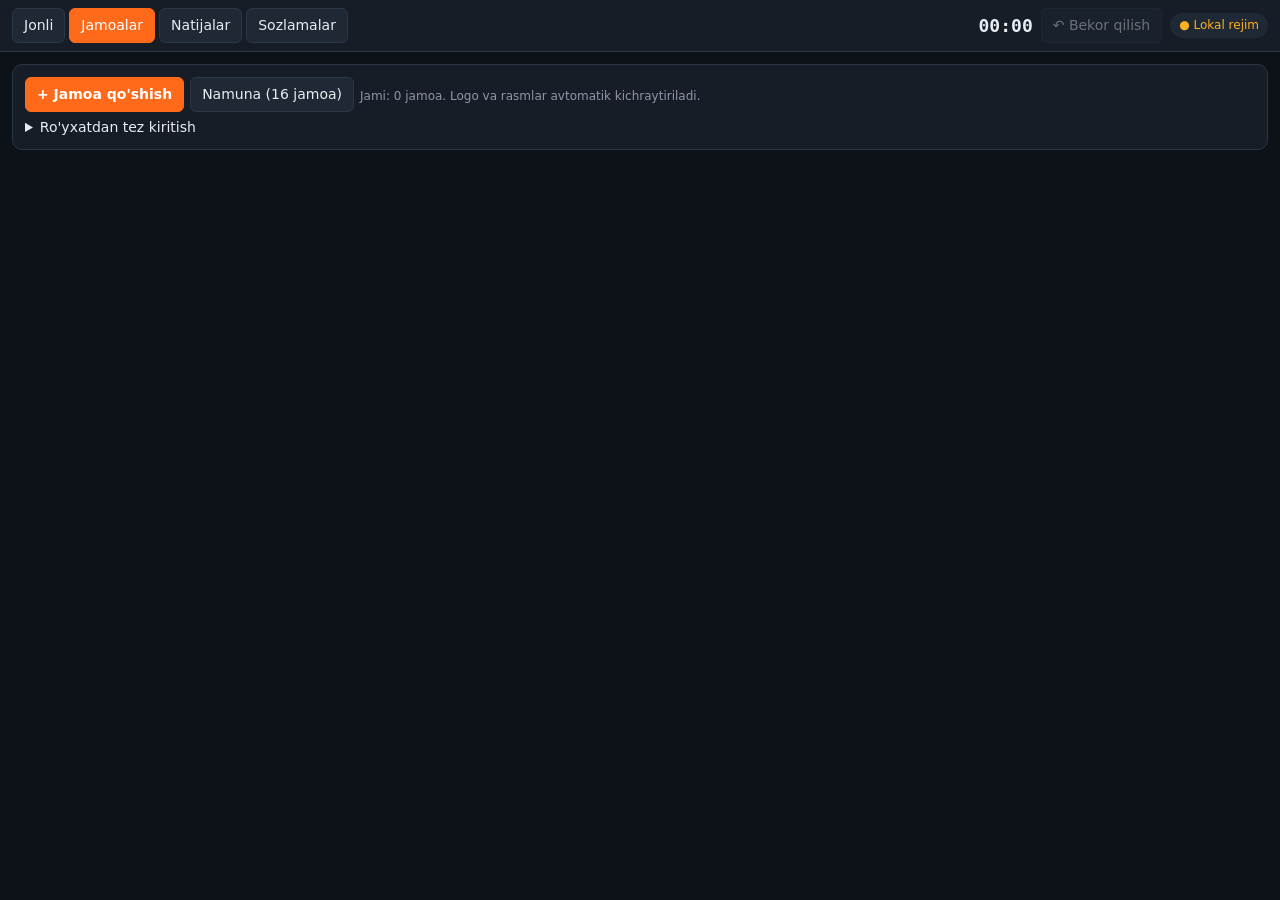
==== pubg-overlay/admin.html @ 3542eb3f "PUBG Mobile strim overlay va admin panel qo'shildi OBS uchun real vaqtli bannerlar (reyting, elimina" ====
<!doctype html>
<html lang="uz">
<head>
<meta charset="utf-8">
<meta name="viewport" content="width=device-width, initial-scale=1">
<title>Overlay Admin</title>
<link rel="stylesheet" href="css/admin.css">
</head>
<body>
<header>
  <nav id="tabs">
    <button data-a="tab" data-v="live">Jonli</button>
    <button data-a="tab" data-v="teams">Jamoalar</button>
    <button data-a="tab" data-v="results">Natijalar</button>
    <button data-a="tab" data-v="settings">Sozlamalar</button>
  </nav>
  <div class="grow"></div>
  <span id="clock">00:00</span>
  <button data-a="undo" id="undo" title="Ctrl+Z">↶ Bekor qilish</button>
  <span id="status" class="st">…</span>
</header>
<main id="main"></main>
<div id="login" hidden>
  <form id="loginForm">
    <h2>Admin kirish</h2>
    <input name="email" type="email" placeholder="Email" required>
    <input name="password" type="password" placeholder="Parol" required>
    <button>Kirish</button>
    <p id="loginErr"></p>
  </form>
</div>
<script src="vendor/supabase.min.js"></script>
<script src="config.js"></script>
<script src="js/common.js"></script>
<script src="js/store.js"></script>
<script src="js/admin.js"></script>
</body>
</html>
---- pubg-overlay/css/admin.css ----
:root { --bg: #0d1218; --p: #161d27; --p2: #1f2835; --ln: #2b3646; --tx: #e8edf2; --mu: #8c98a8; --acc: #ff6a1a; --ok: #37d67a; --bad: #ff4b4b; --warn: #ffb020; }
* { box-sizing: border-box; }
body { margin: 0; background: var(--bg); color: var(--tx); font: 14px/1.35 system-ui, -apple-system, 'Segoe UI', Roboto, sans-serif; }
button, input, select, textarea { font: inherit; color: inherit; }
button { background: var(--p2); border: 1px solid var(--ln); border-radius: 6px; padding: 7px 11px; cursor: pointer; touch-action: manipulation; }
button:hover { border-color: var(--mu); }
button.on { background: var(--acc); border-color: var(--acc); color: #fff; }
button.pri { background: var(--acc); border-color: var(--acc); color: #fff; font-weight: 600; }
button.dng { color: var(--bad); }
button:disabled { opacity: .4; cursor: default; }
input, select, textarea { background: #0b1016; border: 1px solid var(--ln); border-radius: 6px; padding: 7px 9px; min-width: 0; }
input:focus, select:focus, textarea:focus { outline: 2px solid var(--acc); outline-offset: -1px; }
input[type=color] { padding: 2px; width: 44px; height: 34px; }
header { position: sticky; top: 0; z-index: 20; display: flex; align-items: center; gap: 8px; padding: 8px 12px; background: var(--p); border-bottom: 1px solid var(--ln); flex-wrap: wrap; }
#tabs { display: flex; gap: 4px; }
.grow { flex: 1; }
#clock { font: 600 18px ui-monospace, monospace; }
.st { font-size: 12px; padding: 4px 9px; border-radius: 20px; background: var(--p2); }
.st.ok { color: var(--ok); } .st.error { color: var(--bad); } .st.local { color: var(--warn); }
main { padding: 12px; }
h3 { margin: 0 0 8px; font-size: 12px; letter-spacing: .08em; text-transform: uppercase; color: var(--mu); }
.box { background: var(--p); border: 1px solid var(--ln); border-radius: 10px; padding: 12px; margin-bottom: 12px; }
.row { display: flex; gap: 6px; align-items: center; flex-wrap: wrap; margin-bottom: 6px; }
.row > input { flex: 1; }
.hint { color: var(--mu); font-size: 12px; margin: 4px 0 0; }
label { font-size: 12px; color: var(--mu); display: flex; flex-direction: column; gap: 3px; }

/* live */
.live { display: grid; grid-template-columns: 1fr 330px; gap: 12px; align-items: start; }
#side { position: sticky; top: 62px; max-height: calc(100vh - 74px); overflow: auto; }
#grid { display: grid; grid-template-columns: repeat(auto-fill, minmax(255px, 1fr)); gap: 8px; }
.tc { background: var(--p); border: 1px solid var(--ln); border-radius: 8px; overflow: hidden; }
.tc.out { opacity: .5; }
.tc.dim { display: none; }
.tc .hd { display: flex; align-items: center; gap: 7px; padding: 5px 8px; background: var(--p2); font-weight: 700; }
.tc .hd img { width: 22px; height: 22px; object-fit: contain; }
.tc .hd .pl { font-size: 11px; background: var(--bad); color: #fff; border-radius: 4px; padding: 1px 6px; }
.tc .hd .pl.w { background: var(--ok); color: #05210f; }
.tc .hd .el { margin-left: auto; color: var(--acc); font-size: 16px; }
.pr { display: grid; grid-template-columns: 1fr 26px 26px 26px 34px 34px; gap: 3px; padding: 3px 5px; align-items: center; border-top: 1px solid var(--ln); }
.pr button { padding: 0; height: 32px; }
.pr .nm { text-align: left; padding: 0 8px; white-space: nowrap; overflow: hidden; text-overflow: ellipsis; font-weight: 600; }
.pr .nm.sel { background: #fff; color: #000; border-color: #fff; }
.pr .k { text-align: center; font-weight: 700; font-size: 15px; }
.pr.k .nm { color: var(--bad); }
.pr.d .nm { color: var(--mu); text-decoration: line-through; }
.pr .bk.on { background: var(--warn); border-color: var(--warn); color: #000; }
.pr .bd.on { background: var(--bad); border-color: var(--bad); }
.pr .mini { color: var(--mu); font-size: 16px; }
.atk { border: 2px solid var(--ln); border-radius: 8px; padding: 8px 10px; margin-bottom: 10px; min-height: 58px; }
.atk.has { border-color: #fff; background: #222c3a; }
.atk b { font-size: 17px; display: block; }
.g2 { display: grid; grid-template-columns: 1fr 1fr; gap: 6px; }
.g3 { display: grid; grid-template-columns: 1fr 1fr 1fr; gap: 6px; }
.inl { display: grid; grid-template-columns: 70px 1fr; gap: 6px; margin-bottom: 6px; }
@media (max-width: 860px) { .live { grid-template-columns: 1fr; } #side { position: static; max-height: none; order: -1; } }

/* teams */
.te { display: grid; grid-template-columns: repeat(auto-fill, minmax(320px, 1fr)); gap: 10px; }
.te .box { margin: 0; }
.th { display: grid; grid-template-columns: 44px 70px 1fr 50px 32px; gap: 5px; align-items: center; margin-bottom: 8px; }
.pe { display: grid; grid-template-columns: 34px 1fr 32px; gap: 5px; align-items: center; margin-bottom: 4px; }
.up { width: 100%; aspect-ratio: 1; border: 1px dashed var(--ln); border-radius: 6px; display: grid; place-items: center; cursor: pointer; overflow: hidden; color: var(--mu); font-size: 18px; position: relative; background: #0b1016; }
.up img { width: 100%; height: 100%; object-fit: contain; }
.up input { position: absolute; inset: 0; opacity: 0; cursor: pointer; }
textarea { width: 100%; min-height: 110px; font-family: ui-monospace, monospace; font-size: 12px; }

/* tables */
table { width: 100%; border-collapse: collapse; }
th, td { padding: 5px 8px; border-bottom: 1px solid var(--ln); text-align: center; }
th { font-size: 11px; color: var(--mu); text-transform: uppercase; letter-spacing: .06em; }
td.l, th.l { text-align: left; }
td input { width: 64px; text-align: center; padding: 4px; }
.cols { display: grid; grid-template-columns: repeat(auto-fit, minmax(340px, 1fr)); gap: 12px; }
.spn { display: flex; gap: 8px; flex-wrap: wrap; }
.spn .up { width: 120px; aspect-ratio: 2.4; }
code { background: #0b1016; padding: 3px 6px; border-radius: 4px; word-break: break-all; }

#login { position: fixed; inset: 0; background: rgba(5, 8, 12, .88); display: grid; place-items: center; z-index: 50; }
#login[hidden] { display: none; }
#login form { background: var(--p); border: 1px solid var(--ln); border-radius: 12px; padding: 22px; width: 300px; display: flex; flex-direction: column; gap: 10px; }
#login h2 { margin: 0; }
#loginErr { color: var(--bad); margin: 0; min-height: 18px; }
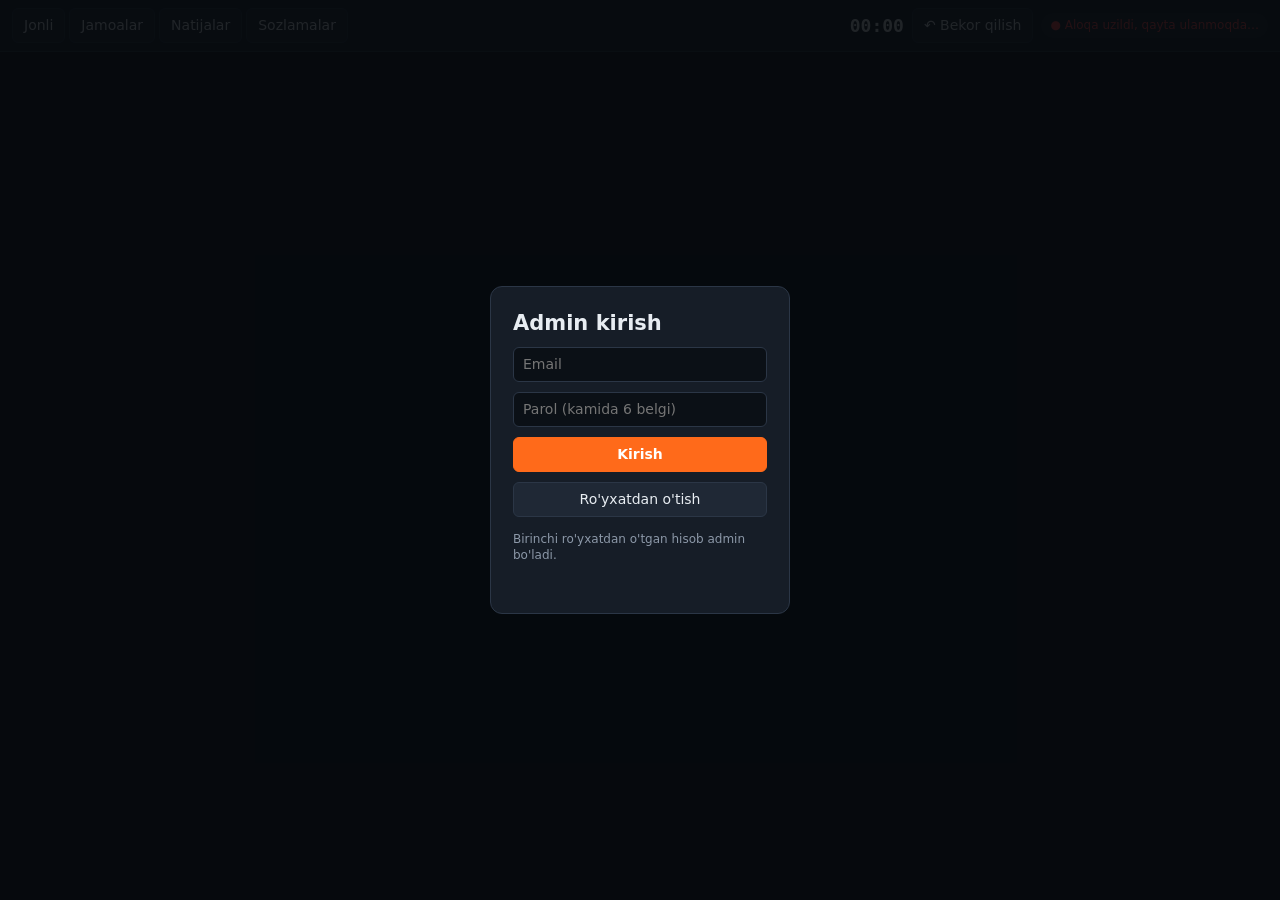
==== commit 164af467: "Supabase ulandi, admin uchun ro'yxatdan o'tish qo'shildi Co-Authored-By: Claude Fable 5.2 <noreply@a" ====
--- a/pubg-overlay/admin.html
+++ b/pubg-overlay/admin.html
@@ -24,8 +24,10 @@
   <form id="loginForm">
     <h2>Admin kirish</h2>
     <input name="email" type="email" placeholder="Email" required>
-    <input name="password" type="password" placeholder="Parol" required>
-    <button>Kirish</button>
+    <input name="password" type="password" placeholder="Parol (kamida 6 belgi)" minlength="6" required>
+    <button class="pri">Kirish</button>
+    <button type="button" id="signUp">Ro'yxatdan o'tish</button>
+    <p class="hint">Birinchi ro'yxatdan o'tgan hisob admin bo'ladi.</p>
     <p id="loginErr"></p>
   </form>
 </div>
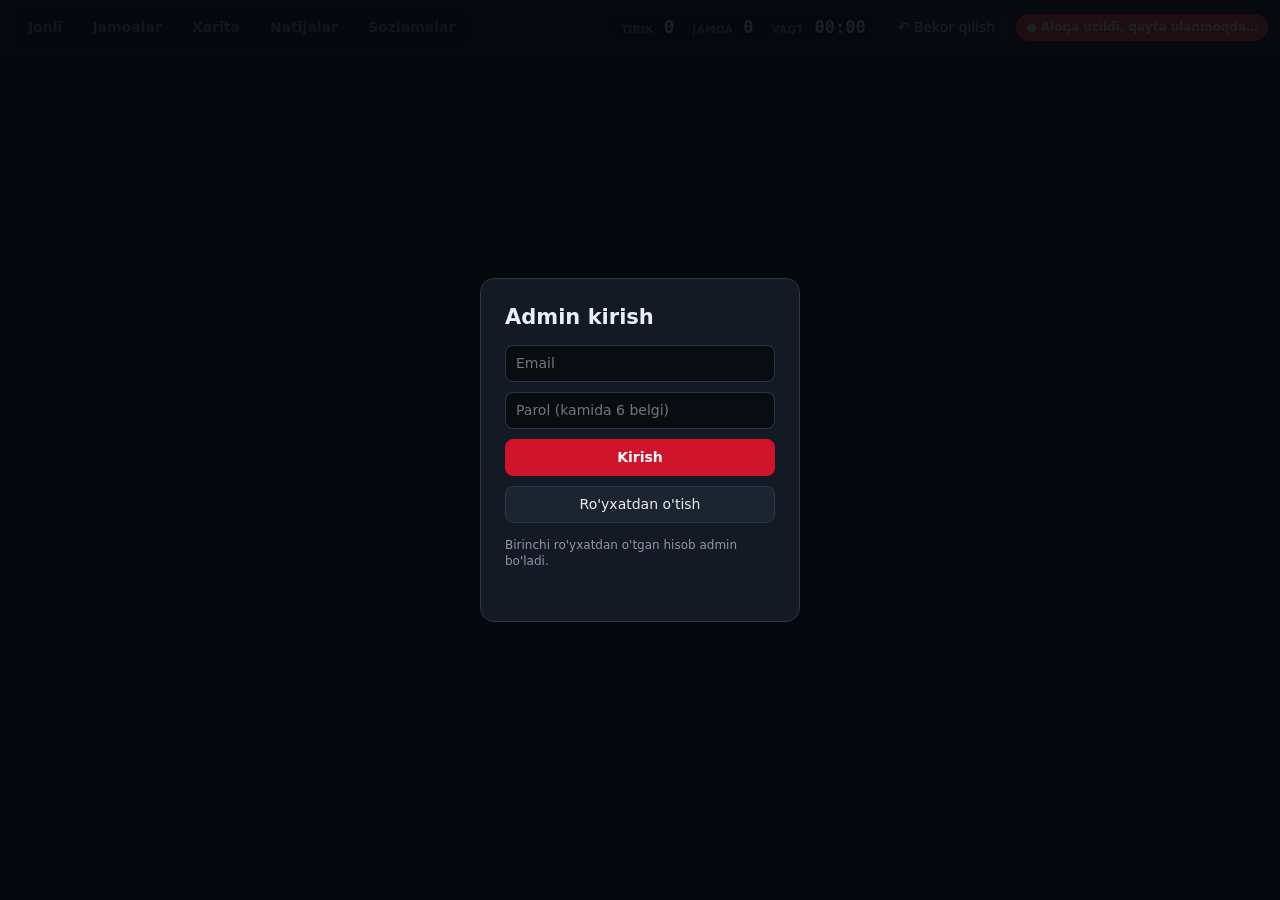
==== commit 0f49d092: "Ikki admin, klaviatura, yangi sahnalar, bosqichlar, match point, PNG, jonli jadval, zaxira - Bir nec" ====
--- a/pubg-overlay/admin.html
+++ b/pubg-overlay/admin.html
@@ -4,6 +4,8 @@
 <meta charset="utf-8">
 <meta name="viewport" content="width=device-width, initial-scale=1">
 <title>Overlay Admin</title>
+<link rel="preconnect" href="https://fonts.googleapis.com">
+<link href="https://fonts.googleapis.com/css2?family=Alfa+Slab+One&family=Barlow+Condensed:wght@600;700;800&display=swap" rel="stylesheet">
 <link rel="stylesheet" href="css/admin.css">
 </head>
 <body>
@@ -11,10 +13,12 @@
   <nav id="tabs">
     <button data-a="tab" data-v="live">Jonli</button>
     <button data-a="tab" data-v="teams">Jamoalar</button>
+    <button data-a="tab" data-v="map">Xarita</button>
     <button data-a="tab" data-v="results">Natijalar</button>
     <button data-a="tab" data-v="settings">Sozlamalar</button>
   </nav>
   <div class="grow"></div>
+  <span id="who" class="st ok" hidden></span>
   <span id="clock">00:00</span>
   <button data-a="undo" id="undo" title="Ctrl+Z">↶ Bekor qilish</button>
   <span id="status" class="st">…</span>
@@ -35,6 +39,7 @@
 <script src="config.js"></script>
 <script src="js/common.js"></script>
 <script src="js/store.js"></script>
+<script src="js/export.js"></script>
 <script src="js/admin.js"></script>
 </body>
 </html>
--- a/pubg-overlay/css/admin.css
+++ b/pubg-overlay/css/admin.css
@@ -1,83 +1,159 @@
-:root { --bg: #0d1218; --p: #161d27; --p2: #1f2835; --ln: #2b3646; --tx: #e8edf2; --mu: #8c98a8; --acc: #ff6a1a; --ok: #37d67a; --bad: #ff4b4b; --warn: #ffb020; }
+:root { --bg: #0b0f15; --p: #141a23; --p2: #1c2430; --p3: #263142; --ln: #2a3545; --tx: #e9eef3; --mu: #8b98a9; --acc: #d0142c; --ok: #37d67a; --bad: #ff4b4b; --warn: #ffb020; }
 * { box-sizing: border-box; }
-body { margin: 0; background: var(--bg); color: var(--tx); font: 14px/1.35 system-ui, -apple-system, 'Segoe UI', Roboto, sans-serif; }
+body { margin: 0; background: var(--bg); color: var(--tx); font: 14px/1.35 system-ui, -apple-system, 'Segoe UI', Roboto, sans-serif; -webkit-tap-highlight-color: transparent; }
 button, input, select, textarea { font: inherit; color: inherit; }
-button { background: var(--p2); border: 1px solid var(--ln); border-radius: 6px; padding: 7px 11px; cursor: pointer; touch-action: manipulation; }
-button:hover { border-color: var(--mu); }
-button.on { background: var(--acc); border-color: var(--acc); color: #fff; }
-button.pri { background: var(--acc); border-color: var(--acc); color: #fff; font-weight: 600; }
+button { background: var(--p2); border: 1px solid var(--ln); border-radius: 8px; padding: 8px 12px; cursor: pointer; touch-action: manipulation; transition: background .12s, border-color .12s, transform .05s; }
+button:hover { background: var(--p3); border-color: #3c4a5e; }
+button:active { transform: scale(.96); }
+button.on, button.pri { background: var(--acc); border-color: var(--acc); color: #fff; font-weight: 600; }
+button.on:hover, button.pri:hover { filter: brightness(1.1); background: var(--acc); }
 button.dng { color: var(--bad); }
-button:disabled { opacity: .4; cursor: default; }
-input, select, textarea { background: #0b1016; border: 1px solid var(--ln); border-radius: 6px; padding: 7px 9px; min-width: 0; }
-input:focus, select:focus, textarea:focus { outline: 2px solid var(--acc); outline-offset: -1px; }
-input[type=color] { padding: 2px; width: 44px; height: 34px; }
-header { position: sticky; top: 0; z-index: 20; display: flex; align-items: center; gap: 8px; padding: 8px 12px; background: var(--p); border-bottom: 1px solid var(--ln); flex-wrap: wrap; }
-#tabs { display: flex; gap: 4px; }
+button:disabled { opacity: .35; cursor: default; transform: none; }
+a { text-decoration: none; }
+input, select, textarea { background: #090d12; border: 1px solid var(--ln); border-radius: 8px; padding: 8px 10px; min-width: 0; }
+input:focus, select:focus, textarea:focus, button:focus-visible { outline: 2px solid var(--acc); outline-offset: -1px; }
+input[type=color] { padding: 2px; width: 48px; height: 36px; }
+input[type=checkbox] { width: 16px; height: 16px; accent-color: var(--acc); vertical-align: -3px; }
+
+header { position: sticky; top: 0; z-index: 30; display: flex; align-items: center; gap: 8px; padding: 8px 12px; background: rgba(20, 26, 35, .96); border-bottom: 1px solid var(--ln); flex-wrap: wrap; backdrop-filter: blur(8px); }
+#tabs { display: flex; gap: 4px; background: #090d12; padding: 3px; border-radius: 10px; }
+#tabs button { border: 0; background: transparent; padding: 7px 13px; color: var(--mu); font-weight: 600; }
+#tabs button.on { background: var(--acc); color: #fff; }
 .grow { flex: 1; }
-#clock { font: 600 18px ui-monospace, monospace; }
-.st { font-size: 12px; padding: 4px 9px; border-radius: 20px; background: var(--p2); }
-.st.ok { color: var(--ok); } .st.error { color: var(--bad); } .st.local { color: var(--warn); }
-main { padding: 12px; }
-h3 { margin: 0 0 8px; font-size: 12px; letter-spacing: .08em; text-transform: uppercase; color: var(--mu); }
-.box { background: var(--p); border: 1px solid var(--ln); border-radius: 10px; padding: 12px; margin-bottom: 12px; }
+#clock { font: 700 17px ui-monospace, SFMono-Regular, Menlo, monospace; background: #090d12; padding: 5px 11px; border-radius: 8px; white-space: nowrap; }
+#clock small { font: 600 10px system-ui, sans-serif; color: var(--mu); text-transform: uppercase; letter-spacing: .06em; margin-left: 8px; }
+#clock small:first-child { margin-left: 0; }
+.st { font-size: 12px; font-weight: 600; padding: 5px 10px; border-radius: 20px; background: #090d12; white-space: nowrap; max-width: 46vw; overflow: hidden; text-overflow: ellipsis; }
+.st.ok { color: var(--ok); } .st.error { color: #fff; background: var(--bad); } .st.local { color: var(--warn); }
+main { padding: 12px; max-width: 1800px; margin: 0 auto; }
+h3 { margin: 0 0 9px; font-size: 11px; letter-spacing: .1em; text-transform: uppercase; color: var(--mu); }
+.box { background: var(--p); border: 1px solid var(--ln); border-radius: 12px; padding: 12px; margin-bottom: 12px; }
 .row { display: flex; gap: 6px; align-items: center; flex-wrap: wrap; margin-bottom: 6px; }
 .row > input { flex: 1; }
 .hint { color: var(--mu); font-size: 12px; margin: 4px 0 0; }
+.hint b { color: var(--tx); }
 label { font-size: 12px; color: var(--mu); display: flex; flex-direction: column; gap: 3px; }
+details summary { cursor: pointer; padding: 6px 0; color: var(--mu); }
 
-/* live */
-.live { display: grid; grid-template-columns: 1fr 330px; gap: 12px; align-items: start; }
-#side { position: sticky; top: 62px; max-height: calc(100vh - 74px); overflow: auto; }
-#grid { display: grid; grid-template-columns: repeat(auto-fill, minmax(255px, 1fr)); gap: 8px; }
-.tc { background: var(--p); border: 1px solid var(--ln); border-radius: 8px; overflow: hidden; }
-.tc.out { opacity: .5; }
+/* ---------- live ---------- */
+.live { display: grid; grid-template-columns: minmax(0, 1fr) 340px; gap: 12px; align-items: start; }
+#bar { position: sticky; top: 56px; z-index: 20; display: grid; grid-template-columns: minmax(0, 1fr) 240px; gap: 8px; padding: 6px 0 8px; background: var(--bg); }
+#atk { border: 2px dashed var(--ln); border-radius: 10px; padding: 7px 12px; min-height: 46px; display: flex; align-items: center; gap: 10px; }
+#atk.has { border: 2px solid #fff; background: #fff; color: #000; }
+#atk.has .hint { color: #555; font-weight: 700; margin: 0; letter-spacing: .08em; }
+#atk b { font-size: 17px; }
+#atk.has b { flex: 1; white-space: nowrap; overflow: hidden; text-overflow: ellipsis; }
+#atk.has button { background: #000; color: #fff; border-color: #000; padding: 5px 10px; }
+#atk .hint { margin: 0; }
+#atk .hint b { font-size: inherit; }
+#side { position: sticky; top: 62px; max-height: calc(100vh - 74px); overflow: auto; padding-right: 2px; }
+#grid { display: grid; grid-template-columns: repeat(auto-fill, minmax(262px, 1fr)); gap: 8px; }
+.tc { background: var(--p); border: 1px solid var(--ln); border-radius: 10px; overflow: hidden; }
+.tc.out { opacity: .45; }
 .tc.dim { display: none; }
-.tc .hd { display: flex; align-items: center; gap: 7px; padding: 5px 8px; background: var(--p2); font-weight: 700; }
+.tc .hd { display: flex; align-items: center; gap: 7px; padding: 6px 9px; background: var(--p2); font-weight: 700; border-bottom: 1px solid var(--ln); }
 .tc .hd img { width: 22px; height: 22px; object-fit: contain; }
-.tc .hd .pl { font-size: 11px; background: var(--bad); color: #fff; border-radius: 4px; padding: 1px 6px; }
+.tc .hd .pl { font-size: 11px; background: var(--bad); color: #fff; border-radius: 5px; padding: 1px 6px; }
 .tc .hd .pl.w { background: var(--ok); color: #05210f; }
-.tc .hd .el { margin-left: auto; color: var(--acc); font-size: 16px; }
-.pr { display: grid; grid-template-columns: 1fr 26px 26px 26px 34px 34px; gap: 3px; padding: 3px 5px; align-items: center; border-top: 1px solid var(--ln); }
-.pr button { padding: 0; height: 32px; }
-.pr .nm { text-align: left; padding: 0 8px; white-space: nowrap; overflow: hidden; text-overflow: ellipsis; font-weight: 600; }
+.tc .hd .el { margin-left: auto; color: var(--acc); font-size: 17px; font-variant-numeric: tabular-nums; }
+.pr { display: grid; grid-template-columns: minmax(0, 1fr) 26px 24px 26px 36px 36px; gap: 3px; padding: 3px 5px; align-items: center; }
+.pr + .pr { border-top: 1px solid rgba(255, 255, 255, .04); }
+.pr button { padding: 0; height: 34px; }
+.pr .nm { text-align: left; padding: 0 9px; white-space: nowrap; overflow: hidden; text-overflow: ellipsis; font-weight: 600; background: transparent; border-color: transparent; }
+.pr .nm:hover { background: var(--p3); }
 .pr .nm.sel { background: #fff; color: #000; border-color: #fff; }
-.pr .k { text-align: center; font-weight: 700; font-size: 15px; }
-.pr.k .nm { color: var(--bad); }
-.pr.d .nm { color: var(--mu); text-decoration: line-through; }
+.pr .k { text-align: center; font-weight: 700; font-size: 15px; font-variant-numeric: tabular-nums; }
+.pr.k { background: rgba(255, 176, 32, .09); }
+.pr.k .nm { color: var(--warn); }
+.pr.d .nm { color: #5d6877; text-decoration: line-through; }
+.pr .bk { color: var(--warn); font-weight: 700; }
+.pr .bd { color: var(--bad); font-size: 16px; }
 .pr .bk.on { background: var(--warn); border-color: var(--warn); color: #000; }
-.pr .bd.on { background: var(--bad); border-color: var(--bad); }
-.pr .mini { color: var(--mu); font-size: 16px; }
-.atk { border: 2px solid var(--ln); border-radius: 8px; padding: 8px 10px; margin-bottom: 10px; min-height: 58px; }
-.atk.has { border-color: #fff; background: #222c3a; }
-.atk b { font-size: 17px; display: block; }
+.pr .bd.on { background: var(--bad); border-color: var(--bad); color: #fff; }
+.pr .mini { color: var(--mu); font-size: 16px; background: transparent; border-color: transparent; }
 .g2 { display: grid; grid-template-columns: 1fr 1fr; gap: 6px; }
 .g3 { display: grid; grid-template-columns: 1fr 1fr 1fr; gap: 6px; }
-.inl { display: grid; grid-template-columns: 70px 1fr; gap: 6px; margin-bottom: 6px; }
-@media (max-width: 860px) { .live { grid-template-columns: 1fr; } #side { position: static; max-height: none; order: -1; } }
+.inl { display: grid; grid-template-columns: 78px 1fr; gap: 6px; margin-bottom: 6px; }
+.log { font-size: 13px; max-height: 190px; overflow: auto; }
+.log .lg { padding: 4px 0; border-bottom: 1px solid rgba(255, 255, 255, .05); white-space: nowrap; overflow: hidden; text-overflow: ellipsis; }
+.log .lg i { font: 11px ui-monospace, monospace; color: var(--mu); margin-right: 8px; font-style: normal; }
+.log .lg.kill b { color: var(--bad); } .log .lg.knock b { color: var(--warn); } .log .lg.out { color: var(--acc); }
 
-/* teams */
+@media (max-width: 900px) {
+  main { padding: 8px; }
+  .live { grid-template-columns: minmax(0, 1fr); }
+  #side { position: static; max-height: none; }
+  #bar { grid-template-columns: minmax(0, 1fr); top: 96px; }
+  #atk .hint { font-size: 11px; }
+  #clock { order: 5; }
+  .pr { grid-template-columns: minmax(0, 1fr) 30px 24px 30px 44px 44px; }
+  .pr button { height: 40px; }
+}
+
+/* ---------- teams ---------- */
 .te { display: grid; grid-template-columns: repeat(auto-fill, minmax(320px, 1fr)); gap: 10px; }
 .te .box { margin: 0; }
-.th { display: grid; grid-template-columns: 44px 70px 1fr 50px 32px; gap: 5px; align-items: center; margin-bottom: 8px; }
-.pe { display: grid; grid-template-columns: 34px 1fr 32px; gap: 5px; align-items: center; margin-bottom: 4px; }
-.up { width: 100%; aspect-ratio: 1; border: 1px dashed var(--ln); border-radius: 6px; display: grid; place-items: center; cursor: pointer; overflow: hidden; color: var(--mu); font-size: 18px; position: relative; background: #0b1016; }
+.th { display: grid; grid-template-columns: 46px 74px minmax(0, 1fr) 52px 34px; gap: 5px; align-items: center; margin-bottom: 8px; }
+.th input:nth-of-type(1) { font-weight: 700; }
+.pe { display: grid; grid-template-columns: 36px minmax(0, 1fr) 34px; gap: 5px; align-items: center; margin-bottom: 4px; }
+.th button, .pe button { padding: 6px 0; }
+.up { width: 100%; aspect-ratio: 1; border: 1px dashed #3c4a5e; border-radius: 8px; display: grid; place-items: center; cursor: pointer; overflow: hidden; color: var(--mu); font-size: 18px; position: relative; background: #090d12; }
+.up:hover { border-color: var(--acc); color: var(--acc); }
 .up img { width: 100%; height: 100%; object-fit: contain; }
-.up input { position: absolute; inset: 0; opacity: 0; cursor: pointer; }
-textarea { width: 100%; min-height: 110px; font-family: ui-monospace, monospace; font-size: 12px; }
+.up input { position: absolute; left: 0; top: 0; width: 100%; height: 100%; opacity: 0; cursor: pointer; }
+textarea { width: 100%; min-height: 120px; font-family: ui-monospace, monospace; font-size: 12px; margin-bottom: 6px; }
 
-/* tables */
-table { width: 100%; border-collapse: collapse; }
-th, td { padding: 5px 8px; border-bottom: 1px solid var(--ln); text-align: center; }
+/* ---------- tables ---------- */
+.tw { overflow-x: auto; }
+table { width: 100%; border-collapse: collapse; font-variant-numeric: tabular-nums; }
+th, td { padding: 6px 8px; border-bottom: 1px solid var(--ln); text-align: center; }
 th { font-size: 11px; color: var(--mu); text-transform: uppercase; letter-spacing: .06em; }
-td.l, th.l { text-align: left; }
-td input { width: 64px; text-align: center; padding: 4px; }
-.cols { display: grid; grid-template-columns: repeat(auto-fit, minmax(340px, 1fr)); gap: 12px; }
+tr:hover td { background: rgba(255, 255, 255, .025); }
+td.l, th.l { text-align: left; white-space: nowrap; }
+td input { width: 68px; text-align: center; padding: 4px; }
+.cols { display: grid; grid-template-columns: repeat(auto-fit, minmax(min(100%, 360px), 1fr)); gap: 12px; }
+.cols > .box { min-width: 0; overflow-x: auto; }
 .spn { display: flex; gap: 8px; flex-wrap: wrap; }
-.spn .up { width: 120px; aspect-ratio: 2.4; }
-code { background: #0b1016; padding: 3px 6px; border-radius: 4px; word-break: break-all; }
+.spn .up { width: 130px; aspect-ratio: 2.4; }
+code { background: #090d12; padding: 3px 7px; border-radius: 5px; word-break: break-all; }
 
-#login { position: fixed; inset: 0; background: rgba(5, 8, 12, .88); display: grid; place-items: center; z-index: 50; }
+#login { position: fixed; left: 0; top: 0; width: 100%; height: 100%; background: rgba(5, 8, 12, .9); display: grid; place-items: center; z-index: 50; }
 #login[hidden] { display: none; }
-#login form { background: var(--p); border: 1px solid var(--ln); border-radius: 12px; padding: 22px; width: 300px; display: flex; flex-direction: column; gap: 10px; }
-#login h2 { margin: 0; }
-#loginErr { color: var(--bad); margin: 0; min-height: 18px; }
+#login form { background: var(--p); border: 1px solid var(--ln); border-radius: 14px; padding: 24px; width: min(92vw, 320px); display: flex; flex-direction: column; gap: 10px; }
+#login h2 { margin: 0 0 4px; }
+#loginErr { color: var(--bad); margin: 0; min-height: 18px; font-size: 13px; }
+
+/* ---------- keyboard, stages, map, misc ---------- */
+.tc .hd .no { font: 700 11px ui-monospace, monospace; font-style: normal; color: var(--mu); background: #090d12; border-radius: 4px; padding: 2px 5px; }
+.pr .nm i { font: 700 10px ui-monospace, monospace; font-style: normal; color: var(--mu); margin-right: 7px; }
+.pr .nm.sel i { color: #777; }
+.pr.cur { outline: 2px solid #4da3ff; outline-offset: -2px; border-radius: 6px; background: rgba(77, 163, 255, .12); }
+#atk { flex-wrap: wrap; }
+#atk .kbd { flex-basis: 100%; font-size: 12px; color: #4da3ff; }
+#atk.has .kbd { color: #0b57b0; }
+#atk .kbd b { font-size: inherit; color: inherit; flex: none; }
+#atk .kbd u { text-decoration: none; background: rgba(77, 163, 255, .2); border-radius: 3px; padding: 0 4px; font-weight: 700; }
+.mp { font-size: 10px; font-weight: 700; background: #ffd24a; color: #000; border-radius: 4px; padding: 1px 5px; }
+.stg { border: 1px solid var(--ln); border-radius: 10px; padding: 8px; margin-bottom: 8px; }
+.stg.cur { border-color: var(--acc); }
+.chips { display: flex; flex-wrap: wrap; gap: 5px; margin: 6px 0; }
+.chips button { padding: 5px 9px; font-weight: 600; }
+.chips button.done { color: var(--ok); }
+.chips button.on { color: #fff; }
+.ck { flex-direction: row; align-items: center; gap: 4px; background: var(--p2); border-radius: 6px; padding: 4px 8px; color: var(--tx); cursor: pointer; }
+.mapw { display: grid; grid-template-columns: minmax(0, 720px) minmax(240px, 1fr); gap: 12px; align-items: start; }
+@media (max-width: 900px) { .mapw { grid-template-columns: minmax(0, 1fr); } }
+.mapbox { position: relative; background: #090d12; border-radius: 8px; overflow: hidden; cursor: crosshair; user-select: none; margin-top: 8px; }
+.mapbox > img { display: block; width: 100%; pointer-events: none; }
+.pin { position: absolute; transform: translate(-50%, -50%); padding: 2px 6px 2px 2px; display: flex; align-items: center; gap: 4px; background: rgba(0, 0, 0, .78); border: 1px solid #fff; border-radius: 20px; font-size: 11px; font-weight: 700; }
+.pin img { width: 22px; height: 22px; object-fit: contain; }
+.filebtn { flex-direction: row; align-items: center; background: var(--p2); border: 1px solid var(--ln); border-radius: 8px; padding: 8px 12px; cursor: pointer; color: var(--tx); font-size: 14px; position: relative; overflow: hidden; }
+.filebtn input { position: absolute; left: 0; top: 0; width: 100%; height: 100%; opacity: 0; cursor: pointer; }
+details.box > summary { padding: 0; }
+
+/* the attacker bar never changes height, so the buttons below never jump while an admin is clicking */
+#atk { height: 58px; min-height: 0; flex-wrap: nowrap; overflow: hidden; }
+#atk > .hint { white-space: nowrap; overflow: hidden; text-overflow: ellipsis; min-width: 0; }
+#atk .kbd { flex: 0 1 auto; margin-left: auto; white-space: nowrap; overflow: hidden; text-overflow: ellipsis; min-width: 0; }
+#atk.has > b { flex: 0 1 auto; }
+@media (max-width: 900px) { #atk { height: 50px; } }
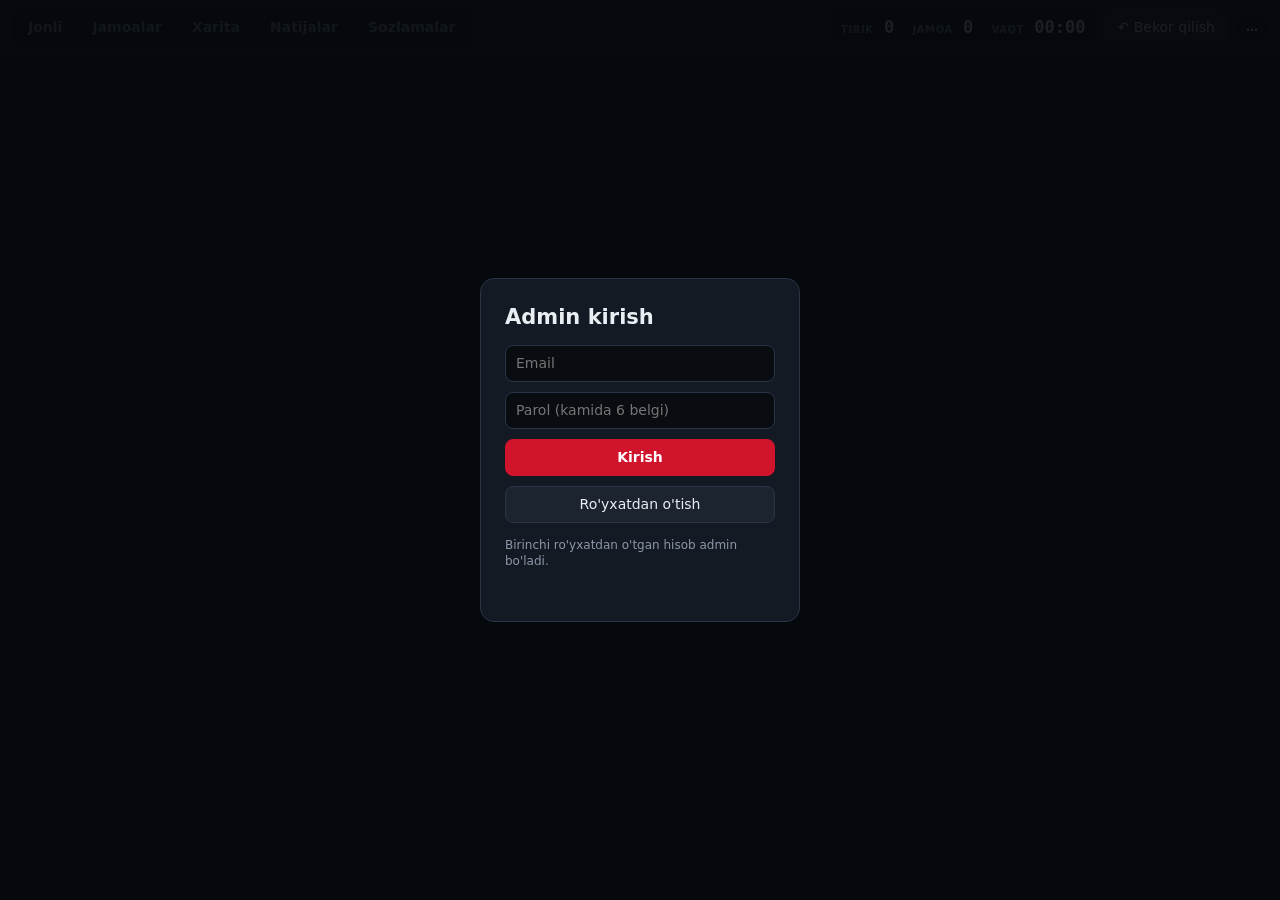
==== commit b804484b: "Bir nechta turnir: egasi, turnir adminlari, turnirlar sahifasi (bazaga migratsiya kutilmoqda) - Kirg" ====
--- a/pubg-overlay/admin.html
+++ b/pubg-overlay/admin.html
@@ -17,6 +17,7 @@
     <button data-a="tab" data-v="results">Natijalar</button>
     <button data-a="tab" data-v="settings">Sozlamalar</button>
   </nav>
+  <a id="roomsBtn" class="roombtn" href="admin.html" hidden title="Barcha turnirlar">⇄ <b id="roomName"></b></a>
   <div class="grow"></div>
   <span id="who" class="st ok" hidden></span>
   <span id="clock">00:00</span>
--- a/pubg-overlay/css/admin.css
+++ b/pubg-overlay/css/admin.css
@@ -157,3 +157,22 @@
 #atk .kbd { flex: 0 1 auto; margin-left: auto; white-space: nowrap; overflow: hidden; text-overflow: ellipsis; min-width: 0; }
 #atk.has > b { flex: 0 1 auto; }
 @media (max-width: 900px) { #atk { height: 50px; } }
+
+/* ---------- tournaments page ---------- */
+body.picking #tabs, body.picking #clock, body.picking #undo, body.picking #who { display: none; }
+.pick { max-width: 1100px; margin: 0 auto; }
+.phd { display: flex; align-items: center; gap: 12px; flex-wrap: wrap; margin: 6px 0 14px; }
+.phd h2 { margin: 0; font-size: 26px; }
+.phd .hint { flex: 1; margin: 0; }
+.rooms { display: grid; grid-template-columns: repeat(auto-fill, minmax(min(100%, 340px), 1fr)); gap: 12px; }
+.room { margin: 0; display: flex; flex-direction: column; gap: 8px; }
+.room h3 { margin: 6px 0 0; }
+.rhd { display: flex; align-items: baseline; gap: 10px; flex-wrap: wrap; }
+.rhd b { font-size: 20px; }
+.rhd code { font-size: 11px; color: var(--mu); }
+.btn { display: inline-flex; align-items: center; border-radius: 8px; padding: 8px 12px; border: 1px solid var(--ln); background: var(--p2); color: var(--tx); font-weight: 600; }
+.btn.pri { background: var(--acc); border-color: var(--acc); color: #fff; }
+.box.warn { border-color: var(--warn); color: var(--warn); }
+.roombtn { display: inline-flex; align-items: center; gap: 6px; padding: 6px 12px; border-radius: 8px; background: var(--p2); border: 1px solid var(--ln); color: var(--tx); font-size: 13px; max-width: 32vw; white-space: nowrap; overflow: hidden; text-overflow: ellipsis; }
+.roombtn[hidden] { display: none; }
+.roombtn:hover { border-color: var(--acc); }
